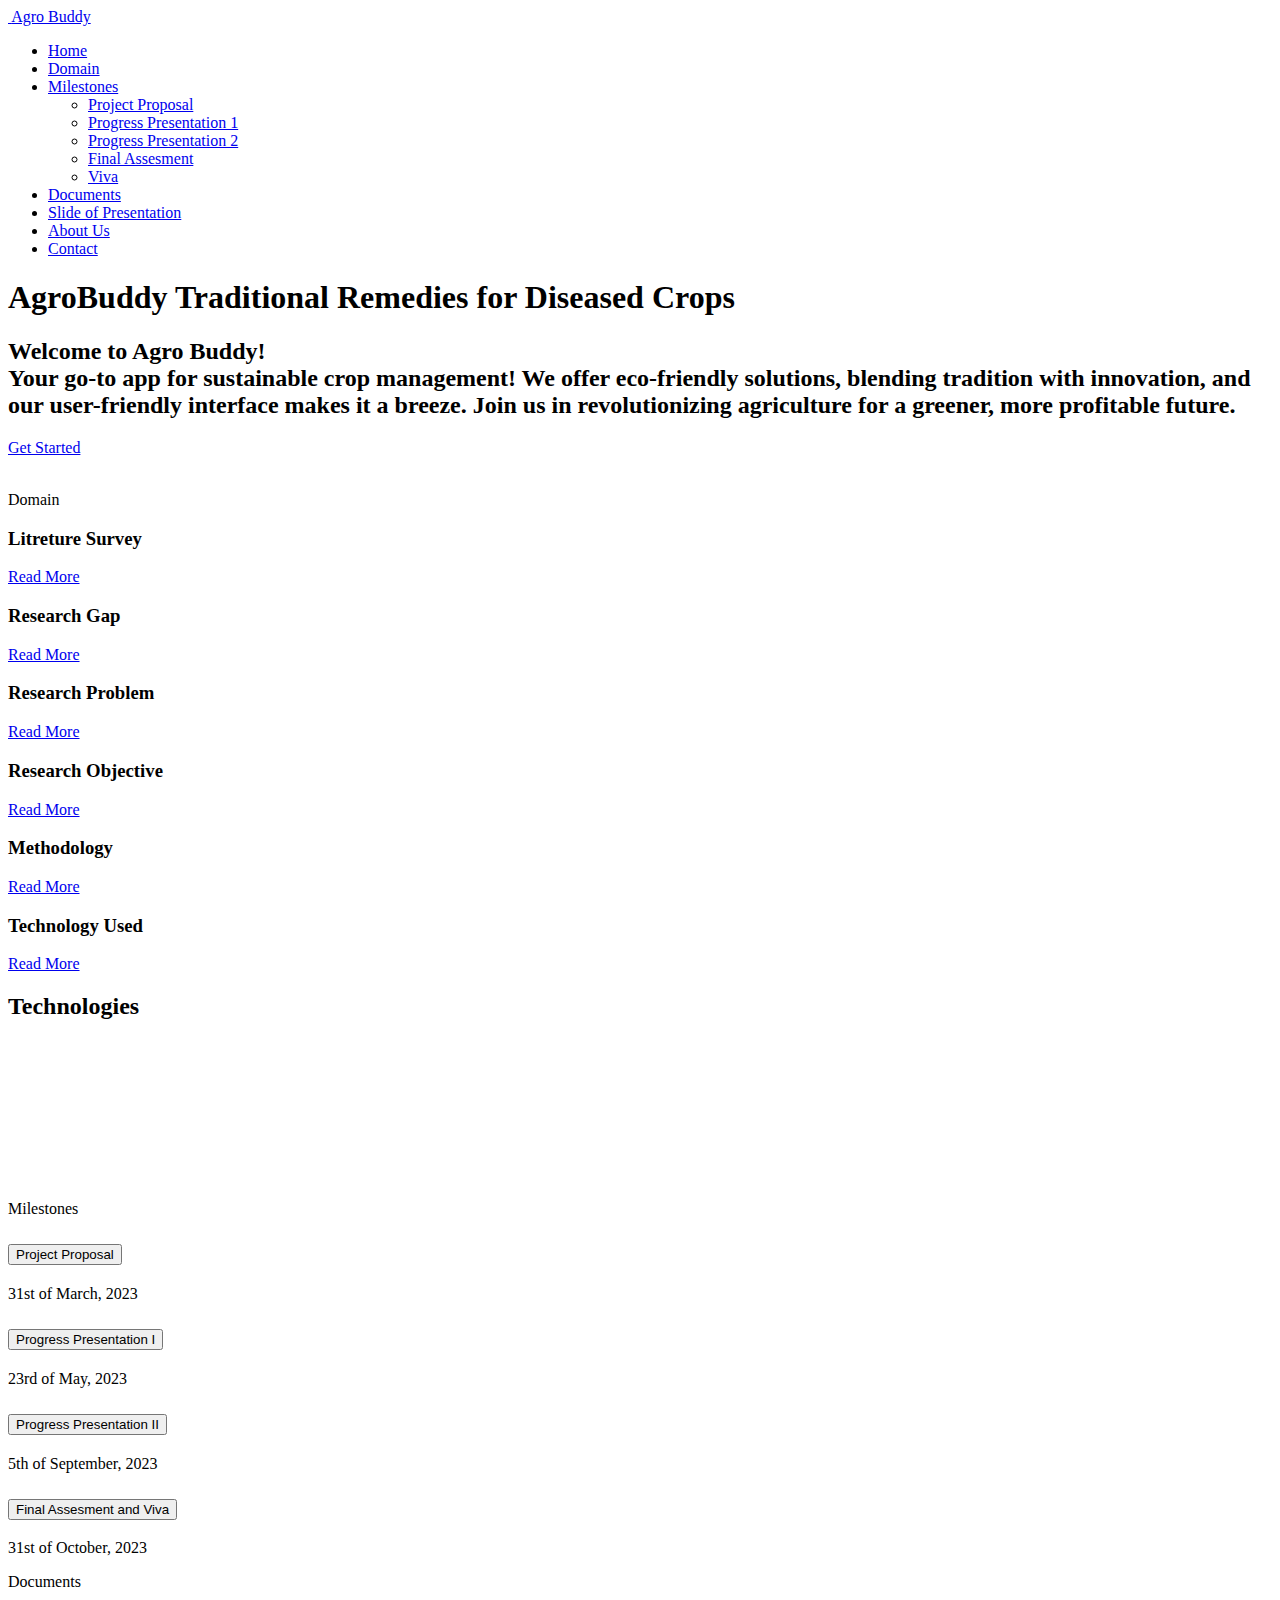
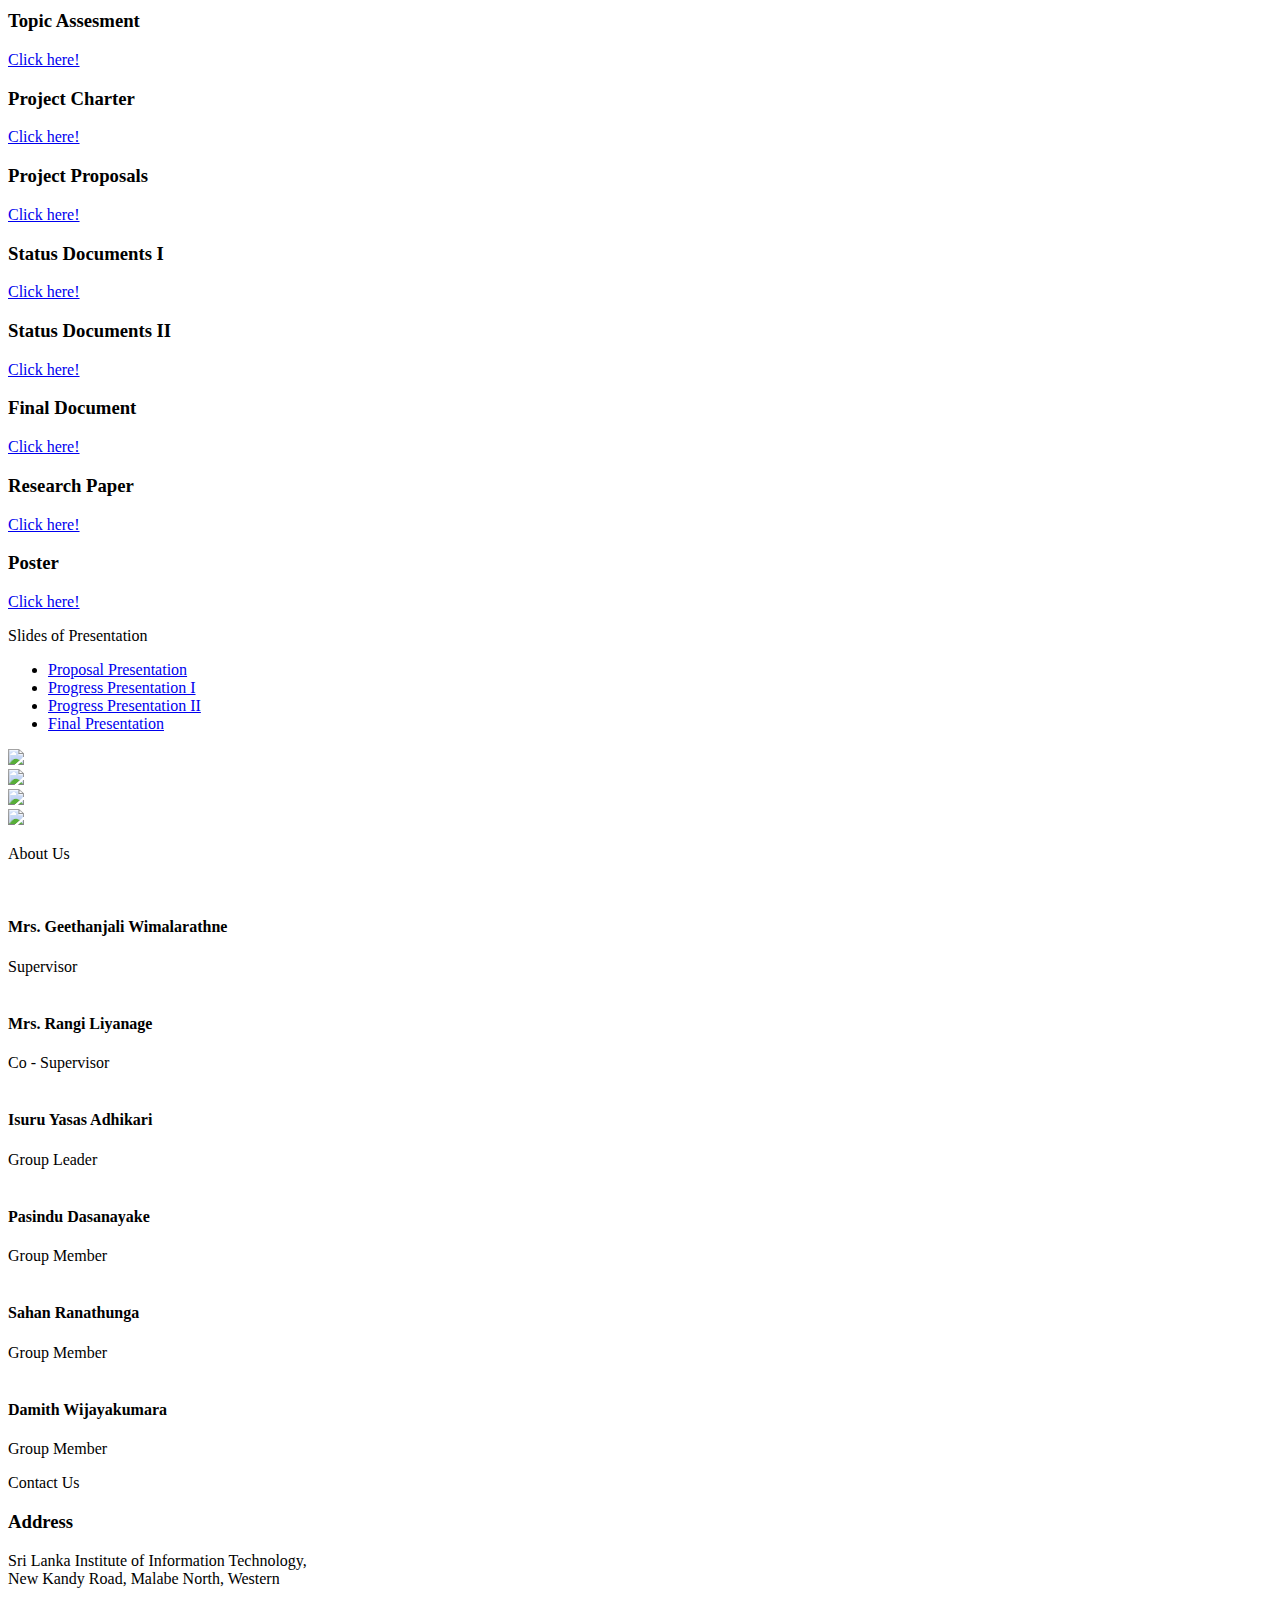
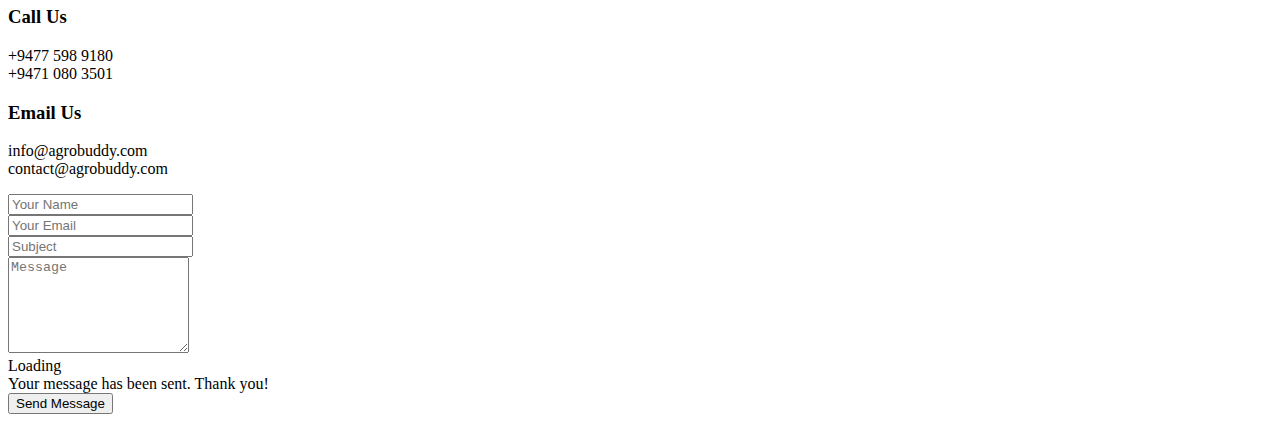
==== index.html @ 3585fc25 "Add files via upload" ====
<!DOCTYPE html>
<html lang="en">

<head>
  <meta charset="utf-8">
  <meta content="width=device-width, initial-scale=1.0" name="viewport">

  <title>Agro Buddy - Home</title>
  <meta content="" name="description">
  <meta content="" name="keywords">

  <!-- Favicons -->
  <link href="assets/img/Agro Buddy/Agro buddy logo.png" rel="icon">
  <link href="asssets/img/Agro Buddy/Agro buddy logo.png" rel="apple-touch-icon">

  <!-- Google Fonts -->
  <link
    href="https://fonts.googleapis.com/css?family=Open+Sans:300,300i,400,400i,600,600i,700,700i|Nunito:300,300i,400,400i,600,600i,700,700i|Poppins:300,300i,400,400i,500,500i,600,600i,700,700i"
    rel="stylesheet">

  <!-- Vendor CSS Files -->
  <link href="assets/vendor/aos/aos.css" rel="stylesheet">
  <link href="assets/vendor/bootstrap/css/bootstrap.min.css" rel="stylesheet">
  <link href="assets/vendor/bootstrap-icons/bootstrap-icons.css" rel="stylesheet">
  <link href="assets/vendor/glightbox/css/glightbox.min.css" rel="stylesheet">
  <link href="assets/vendor/remixicon/remixicon.css" rel="stylesheet">
  <link href="assets/vendor/swiper/swiper-bundle.min.css" rel="stylesheet">

  <link href="assets/css/style.css" rel="stylesheet">

</head>

<body>

  <!-- ======= Header ======= -->
  <header id="header" class="header fixed-top">
    <div class="container-fluid container-xl d-flex align-items-center justify-content-between">

      <a href="index.html" class="logo d-flex align-items-center">
        <img src="assets/img/Agro Buddy/Agro buddy logo.png" alt="">
        <span>Agro Buddy</span>
      </a>

      <nav id="navbar" class="navbar">
        <ul>
          <li><a class="nav-link scrollto active" href="#hero">Home</a></li>
          <li><a class="nav-link scrollto" href="#domain">Domain</a></li>
          <li class="dropdown"><a href="#values"><span>Milestones</span> <i class="bi bi-chevron-down"></i></a>
            <ul>
              <li><a href="#values">Project Proposal</a></li>
              <li><a href="#values">Progress Presentation 1</a></li>
              <li><a href="#values">Progress Presentation 2</a></li>
              <li><a href="#values">Final Assesment</a></li>
              <li><a href="#values">Viva</a></li>
            </ul>
          </li>
          <li><a class="nav-link scrollto" href="#counts">Documents</a></li>
          <li><a class="nav-link scrollto" href="#features">Slide of Presentation</a></li>
          <li><a class="nav-link scrollto" href="#team">About Us</a></li>
          <li><a class="nav-link scrollto" href="#contact">Contact</a></li>
        </ul>
        <i class="bi bi-list mobile-nav-toggle"></i>
      </nav><!-- .navbar -->

    </div>
  </header><!-- End Header -->

  <!-- ======= Hero Section ======= -->
  <section id="hero" class="hero d-flex align-items-center">

    <div class="container">
      <div class="row">
        <div class="col-lg-6 d-flex flex-column justify-content-center">
          <h1 data-aos="fade-up">AgroBuddy Traditional Remedies for Diseased Crops</h1>
          <h2 data-aos="fade-up" data-aos-delay="400">Welcome to Agro Buddy!<br> Your go-to app for sustainable crop
            management! We offer eco-friendly solutions, blending tradition with innovation, and our user-friendly
            interface makes it a breeze. Join us in revolutionizing agriculture for a greener, more profitable future.
          </h2>
          <div data-aos="fade-up" data-aos-delay="600">
            <div class="text-center text-lg-start">
              <a href="#domain"
                class="btn-get-started scrollto d-inline-flex align-items-center justify-content-center align-self-center">
                <span>Get Started</span>
                <i class="bi bi-arrow-right"></i>
              </a>
            </div>
          </div>
        </div>
        <div class="col-lg-6 hero-img" data-aos="zoom-out" data-aos-delay="200">
          <img src="assets/img/Agro Buddy/Agro buddy logo.png" class="img-fluid" alt="">
        </div>
      </div>
    </div>

  </section><!-- End Hero -->

  <main id="main">
    <!-- ======= Domain Section ======= -->
    <section id="domain" class="domain">

      <div class="container" data-aos="fade-up">

        <header class="section-header">
          <p>Domain</p>
        </header>

        <div class="row gy-4">

          <div class="col-lg-4 col-md-6" data-aos="fade-up" data-aos-delay="200">
            <div class="domain-box blue">
              <i class="ri-discuss-line icon"></i>
              <h3>Litreture Survey</h3>

              <a href="./Litreture_Survey.html" class="read-more"><span>Read More</span> <i
                  class="bi bi-arrow-right"></i></a>
            </div>
          </div>

          <div class="col-lg-4 col-md-6" data-aos="fade-up" data-aos-delay="300">
            <div class="domain-box orange">
              <i class="ri-discuss-line icon"></i>
              <h3>Research Gap</h3>
              <a href="./Research Gap.html" class="read-more"><span>Read More</span> <i
                  class="bi bi-arrow-right"></i></a>
            </div>
          </div>

          <div class="col-lg-4 col-md-6" data-aos="fade-up" data-aos-delay="400">
            <div class="domain-box green">
              <i class="ri-discuss-line icon"></i>
              <h3>Research Problem</h3>
              <a href="./Research Problem.html" class="read-more"><span>Read More</span> <i
                  class="bi bi-arrow-right"></i></a>
            </div>
          </div>

          <div class="col-lg-4 col-md-6" data-aos="fade-up" data-aos-delay="500">
            <div class="domain-box red">
              <i class="ri-discuss-line icon"></i>
              <h3>Research Objective</h3>
              <a href="./Research Objective.html" class="read-more"><span>Read More</span> <i
                  class="bi bi-arrow-right"></i></a>
            </div>
          </div>

          <div class="col-lg-4 col-md-6" data-aos="fade-up" data-aos-delay="600">
            <div class="domain-box purple">
              <i class="ri-discuss-line icon"></i>
              <h3>Methodology</h3>
              <a href="./Methodology.html" class="read-more"><span>Read More</span> <i
                  class="bi bi-arrow-right"></i></a>
            </div>
          </div>

          <div class="col-lg-4 col-md-6" data-aos="fade-up" data-aos-delay="700">
            <div class="domain-box pink">
              <i class="ri-discuss-line icon"></i>
              <h3>Technology Used</h3>
              <a href="./Technology Used.html" class="read-more"><span>Read More</span> <i
                  class="bi bi-arrow-right"></i></a>
            </div>
          </div>

        </div>

      </div>

    </section>

    <!-- ======= Technology Section ======= -->
    <section id="clients" class="clients">

      <div class="container" data-aos="fade-up">

        <header class="section-header">
          <h2>Technologies</h2>
        </header>

        <div class="clients-slider swiper">
          <div class="swiper-wrapper align-items-center">
            <div class="swiper-slide"><img src="assets/img/logo/android.jpg" class="img-fluid" alt=""></div>
            <div class="swiper-slide"><img src="assets/img/logo/flask.png" class="img-fluid" alt=""></div>
            <div class="swiper-slide"><img src="assets/img/logo/flutter.png" class="img-fluid" alt=""></div>
            <div class="swiper-slide"><img src="assets/img/logo/GoogleColab.png" class="img-fluid" alt=""></div>
            <div class="swiper-slide"><img src="assets/img/logo/postman.png" class="img-fluid" alt=""></div>
            <div class="swiper-slide"><img src="assets/img/logo/python-anywhere.png" class="img-fluid" alt=""></div>
            <div class="swiper-slide"><img src="assets/img/logo/python.png" class="img-fluid" alt=""></div>
            <div class="swiper-slide"><img src="assets/img/logo/tensorflow.png" class="img-fluid" alt=""></div>
          </div>
          <div class="swiper-pagination"></div>
        </div>
      </div>

    </section><!-- Technology Section -->


    <!-- ======= Milestone Section ======= -->
    <section id="values" class="values">

      <div class="container" data-aos="fade-up">

        <header class="section-header">
          <p>Milestones</p>
        </header>

        <div class="row">
          <div class="col-lg-6">
            <!-- Milestone List 1-->
            <div class="accordion accordion-flush" id="faqlist1">
              <div class="accordion-item">
                <h2 class="accordion-header">
                  <button class="accordion-button collapsed" type="button" data-bs-toggle="collapse"
                    data-bs-target="#faq-content-1">
                    Project Proposal
                  </button>
                </h2>
                <div id="faq-content-1" class="accordion-collapse collapse" data-bs-parent="#faqlist1">
                  <div class="accordion-body">
                    <i class="bi bi-check"></i> 31st of March, 2023
                  </div>
                </div>
              </div>

              <div class="accordion-item">
                <h2 class="accordion-header">
                  <button class="accordion-button collapsed" type="button" data-bs-toggle="collapse"
                    data-bs-target="#faq-content-2">
                    Progress Presentation I
                  </button>
                </h2>
                <div id="faq-content-2" class="accordion-collapse collapse" data-bs-parent="#faqlist1">
                  <div class="accordion-body">
                    <i class="bi bi-check"></i> 23rd of May, 2023
                  </div>
                </div>
              </div>

            </div>
          </div>

          <div class="col-lg-6">

            <!-- Milestone List 2-->
            <div class="accordion accordion-flush" id="faqlist2">

              <div class="accordion-item">
                <h2 class="accordion-header">
                  <button class="accordion-button collapsed" type="button" data-bs-toggle="collapse"
                    data-bs-target="#faq2-content-1">
                    Progress Presentation II
                  </button>
                </h2>
                <div id="faq2-content-1" class="accordion-collapse collapse" data-bs-parent="#faqlist2">
                  <div class="accordion-body">
                    <i class="bi bi-check"></i> 5th of September, 2023
                  </div>
                </div>
              </div>

              <div class="accordion-item">
                <h2 class="accordion-header">
                  <button class="accordion-button collapsed" type="button" data-bs-toggle="collapse"
                    data-bs-target="#faq2-content-2">
                    Final Assesment and Viva
                  </button>
                </h2>
                <div id="faq2-content-2" class="accordion-collapse collapse" data-bs-parent="#faqlist2">
                  <div class="accordion-body">
                    <i class="bi bi-check"></i> 31st of October, 2023
                  </div>
                </div>
              </div>
            </div>
          </div>

        </div>

      </div>

    </section><!-- End Milestone Section -->

    <!-- ======= Counts Section ======= -->
    <section id="counts" class="counts">
      <div class="container" data-aos="fade-up">

        <header class="section-header">
          <p>Documents</p>
        </header>

        <div class="row gy-4">

          <div class="col-lg-3 col-md-6">
            <div class="count-box">
              <i class="bi bi-journal-richtext" style="color: #008037;"></i>
              <div class="purplecounter">
                <h3>Topic Assesment</h3>
                <a href="https://onedrive.live.com/download?resid=1FA4869A37E3DE7F%21956&authkey=!AMLuqInyqg9OPy8&em=2">
                  <p>Click here!</p>
                </a>
              </div>
            </div>
          </div>

          <div class="col-lg-3 col-md-6">
            <div class="count-box">
              <i class="bi bi-journal-richtext" style="color: #008037;"></i>
              <div>
                <h3>Project Charter</h3>
                <a href="#counts">
                  <p>Click here!</p>
                </a>
              </div>
            </div>
          </div>

          <div class="col-lg-3 col-md-6">
            <div class="count-box">
              <i class="bi bi-journal-richtext" style="color: #008037;"></i>
              <div>
                <h3>Project Proposals</h3>
                <a href="https://1drv.ms/f/s!An_e4zeahqQfhynNCidPvt_AhzPf?e=PeBVCR">
                  <p>Click here!</p>
                </a>
              </div>
            </div>
          </div>

          <div class="col-lg-3 col-md-6">
            <div class="count-box">
              <i class="bi bi-journal-richtext" style="color: #008037;"></i>
              <div>
                <h3>Status Documents I</h3>
                <a href="https://1drv.ms/f/s!An_e4zeahqQfhyRHeeDA_RtCO85U?e=gBqP6K">
                  <p>Click here!</p>
                </a>
              </div>
            </div>
          </div>

          <div class="col-lg-3 col-md-6">
            <div class="count-box">
              <i class="bi bi-journal-richtext" style="color: #008037;"></i>
              <div>
                <h3>Status Documents II</h3>
                <a href="https://1drv.ms/f/s!An_e4zeahqQfhzWu0SBa9OE18I1p?e=wEXXpr">
                  <p>Click here!</p>
                </a>
              </div>
            </div>
          </div>

          <div class="col-lg-3 col-md-6">
            <div class="count-box">
              <i class="bi bi-journal-richtext" style="color: #008037;"></i>
              <div>
                <h3>Final Document</h3>
                <a href="https://1drv.ms/f/s!An_e4zeahqQfhy-DJ0oXqLLTr_0O?e=YSPaLi">
                  <p>Click here!</p>
                </a>
              </div>
            </div>
          </div>

          <div class="col-lg-3 col-md-6">
            <div class="count-box">
              <i class="bi bi-journal-richtext" style="color: #008037;"></i>
              <div>
                <h3>Research Paper</h3>
                <a href="https://onedrive.live.com/download?resid=1FA4869A37E3DE7F%21942&authkey=!AA3N0XBPxEt2TzI&em=2">
                  <p>Click here!</p>
                </a>
              </div>
            </div>
          </div>

          <div class="col-lg-3 col-md-6">
            <div class="count-box">
              <i class="bi bi-journal-richtext" style="color: #008037;"></i>
              <div>
                <h3>Poster</h3>
                <a
                  href="https://onedrive.live.com/download?resid=1FA4869A37E3DE7F%21955&authkey=%21AHlk6UZTcPWrQI8&width=904&height=1280">
                  <p>Click here!</p>
                </a>
              </div>
            </div>
          </div>



        </div>

      </div>
    </section><!-- End Counts Section -->

    <!-- ======= Features Section ======= -->
    <section id="features" class="features">

      <div class="container" data-aos="fade-up">

        <header class="section-header">
          <p>Slides of Presentation</p>
        </header>

        <!-- Feature Tabs -->
        <div class="row feture-tabs" data-aos="fade-up">
          <div class="col-lg-12">

            <!-- Tabs -->
            <ul class="nav nav-pills mb-3">
              <li>
                <a class="nav-link active" data-bs-toggle="pill" href="#tab1">Proposal Presentation</a>
              </li>
              <li>
                <a class="nav-link" data-bs-toggle="pill" href="#tab2">Progress Presentation I</a>
              </li>
              <li>
                <a class="nav-link" data-bs-toggle="pill" href="#tab3">Progress Presentation II</a>
              </li>
              <li>
                <a class="nav-link" data-bs-toggle="pill" href="#tab4">Final Presentation</a>
              </li>
            </ul><!-- End Tabs -->

            <!-- Tab Content -->
            <div class="tab-content">

              <div class="tab-pane fade show active" id="tab1">
                <a href="https://onedrive.live.com/download?resid=1FA4869A37E3DE7F%21929&authkey=!ABX7j5flDG_sHAw&em=2">
                  </href><img src="./assets/img/Agro Buddy/Proposal.jpg" class="img-fluid"></a>
              </div><!-- End Tab 1 Content -->

              <div class="tab-pane fade show" id="tab2">
                <a href="https://onedrive.live.com/download?resid=1FA4869A37E3DE7F%21928&authkey=!AA_rx9jDrcZquk8&em=2">
                  </href><img src="./assets/img/Agro Buddy/PP 1.jpg" class="img-fluid"></a>
              </div><!-- End Tab 2 Content -->

              <div class="tab-pane fade show" id="tab3">
                <a href="https://onedrive.live.com/download?resid=1FA4869A37E3DE7F%21930&authkey=!AJfCFHTkJgBrFtA&em=2">
                  </href><img src="./assets/img/Agro Buddy/PP 2.jpg" class="img-fluid"></a>
              </div><!-- End Tab 3 Content -->

              <div class="tab-pane fade show" id="tab4">
                <a href="https://onedrive.live.com/download?resid=1FA4869A37E3DE7F%21927&authkey=!AMwnB-3E1WRprvg&em=2">
                  </href><img src="./assets/img/Agro Buddy/FP.jpg" class="img-fluid"></a>
              </div><!-- End Tab 4 Content -->

            </div>

          </div>


        </div><!-- End Feature Tabs -->

    </section><!-- End Features Section -->

    <!-- ======= Team Section ======= -->
    <section id="team" class="team">

      <div class="container" data-aos="fade-up">

        <header class="section-header">
          <p>About Us</p>
        </header>

        <div class="row gy-4">

          <div class="col-lg-2 col-md-6 d-flex align-items-stretch" data-aos="fade-up" data-aos-delay="100">
            <div class="member">
              <div class="member-img">
                <img src="assets/img/Agro Buddy/Mrs.Geethanjali.png" class="img-fluid" alt="">
                <div class="social">
                  <a href="mailto:geethanjali.w@sliit.lk"><i class="bi bi-envelope"></i></a>
                  <a href="https://lk.linkedin.com/in/geethanjali-wimalaratne-56625a7a"><i
                      class="bi bi-linkedin"></i></a>
                </div>
              </div>
              <div class="member-info">
                <h4>Mrs. Geethanjali Wimalarathne</h4>
                <span>Supervisor</span>
              </div>
            </div>
          </div>

          <div class="col-lg-2 col-md-6 d-flex align-items-stretch" data-aos="fade-up" data-aos-delay="200">
            <div class="member">
              <div class="member-img">
                <img src="assets/img/Agro Buddy/Mrs.Rangi.png" class="img-fluid" alt="">
                <div class="social">

                  <a href="mailto:rangi.l@sliit.lk"><i class="bi bi-envelope"></i></a>
                  <a href="https://lk.linkedin.com/in/rangi-prarthana-b-liyanage-684ab2171"><i
                      class="bi bi-linkedin"></i></a>
                </div>
              </div>
              <div class="member-info">
                <h4>Mrs. Rangi Liyanage</h4>
                <span>Co - Supervisor</span>
              </div>
            </div>
          </div>

          <div class="col-lg-2 col-md-6 d-flex align-items-stretch" data-aos="fade-up" data-aos-delay="300">
            <div class="member">
              <div class="member-img">
                <img src="assets/img/Agro Buddy/Isuru.jpg" class="img-fluid" alt="">
                <div class="social">
                  <a href="mailto:it20209698@my.sliit.lk"><i class="bi bi-envelope"></i></a>
                  <a href="https://www.linkedin.com/in/isuruadhikari/"><i class="bi bi-linkedin"></i></a>
                </div>
              </div>
              <div class="member-info">
                <h4>Isuru Yasas Adhikari</h4>
                <span>Group Leader</span>
              </div>
            </div>
          </div>

          <div class="col-lg-2 col-md-6 d-flex align-items-stretch" data-aos="fade-up" data-aos-delay="400">
            <div class="member">
              <div class="member-img">
                <img src="assets/img/Agro Buddy/Pasindu.png" class="img-fluid" alt="">
                <div class="social">
                  <a href="mailto:it19006376@my.sliit.lk"><i class="bi bi-envelope"></i></a>
                  <a href="https://www.linkedin.com/in/pasindu-dasanayaka-2a1683176"><i class="bi bi-linkedin"></i></a>
                </div>
              </div>
              <div class="member-info">
                <h4>Pasindu Dasanayake</h4>
                <span>Group Member</span>
              </div>
            </div>
          </div>

          <div class="col-lg-2 col-md-6 d-flex align-items-stretch" data-aos="fade-up" data-aos-delay="400">
            <div class="member">
              <div class="member-img">
                <img src="assets/img/Agro Buddy/Sahan.jpg" class="img-fluid" alt="">
                <div class="social">
                  <a href="mailto:it20218676@my.sliit.lk"><i class="bi bi-envelope"></i></a>
                  <a href="https://www.linkedin.com/in/sahan-ranathunga-214022228/"><i class="bi bi-linkedin"></i></a>
                </div>
              </div>
              <div class="member-info">
                <h4>Sahan Ranathunga</h4>
                <span>Group Member</span>
              </div>
            </div>
          </div>

          <div class="col-lg-2 col-md-6 d-flex align-items-stretch" data-aos="fade-up" data-aos-delay="400">
            <div class="member">
              <div class="member-img">
                <img src="assets/img/Agro Buddy/Damith.png" class="img-fluid" alt="">
                <div class="social">
                  <a href="mailto:it20181956@my.sliit.lk"><i class="bi bi-envelope"></i></a>
                  <a href="https://www.linkedin.com/in/damith-wijayakumara-8aa23122b/"><i
                      class="bi bi-linkedin"></i></a>
                </div>
              </div>
              <div class="member-info">
                <h4>Damith Wijayakumara</h4>
                <span>Group Member</span>
              </div>
            </div>
          </div>

        </div>

      </div>

    </section><!-- End Team Section -->

    <!-- ======= Contact Section ======= -->
    <section id="contact" class="contact">

      <div class="container" data-aos="fade-up">

        <header class="section-header">
          <p>Contact Us</p>
        </header>

        <div class="row gy-4">

          <div class="col-lg-6">

            <div class="row gy-4">
              <div class="col-md-6">
                <div class="info-box">
                  <i class="bi bi-geo-alt"></i>
                  <h3>Address</h3>
                  <p>Sri Lanka Institute of Information Technology,<br>New Kandy Road, Malabe North, Western</p>
                </div>
              </div>
              <div class="col-md-6">
                <div class="info-box">
                  <i class="bi bi-telephone"></i>
                  <h3>Call Us</h3>
                  <p>+9477 598 9180<br>+9471 080 3501</p>
                </div>
              </div>
              <div class="col-md-6">
                <div class="info-box">
                  <i class="bi bi-envelope"></i>
                  <h3>Email Us</h3>
                  <p>info@agrobuddy.com<br>contact@agrobuddy.com</p>
                </div>
              </div>
            </div>

          </div>

          <div class="col-lg-6">
            <form action="forms/contact.php" method="post" class="php-email-form">
              <div class="row gy-4">

                <div class="col-md-6">
                  <input type="text" name="name" class="form-control" placeholder="Your Name" required>
                </div>

                <div class="col-md-6 ">
                  <input type="email" class="form-control" name="email" placeholder="Your Email" required>
                </div>

                <div class="col-md-12">
                  <input type="text" class="form-control" name="subject" placeholder="Subject" required>
                </div>

                <div class="col-md-12">
                  <textarea class="form-control" name="message" rows="6" placeholder="Message" required></textarea>
                </div>

                <div class="col-md-12 text-center">
                  <div class="loading">Loading</div>
                  <div class="error-message"></div>
                  <div class="sent-message">Your message has been sent. Thank you!</div>

                  <button type="submit">Send Message</button>
                </div>

              </div>
            </form>

          </div>

        </div>

      </div>

    </section><!-- End Contact Section -->


  </main><!-- End #main -->

  <a href="#" class="back-to-top d-flex align-items-center justify-content-center"><i
      class="bi bi-arrow-up-short"></i></a>

  <!-- Vendor JS Files -->
  <script src="assets/vendor/purecounter/purecounter_vanilla.js"></script>
  <script src="assets/vendor/aos/aos.js"></script>
  <script src="assets/vendor/bootstrap/js/bootstrap.bundle.min.js"></script>
  <script src="assets/vendor/glightbox/js/glightbox.min.js"></script>
  <script src="assets/vendor/isotope-layout/isotope.pkgd.min.js"></script>
  <script src="assets/vendor/swiper/swiper-bundle.min.js"></script>
  <script src="assets/vendor/php-email-form/validate.js"></script>

  <!-- Template Main JS File -->
  <script src="assets/js/main.js"></script>

</body>

</html>
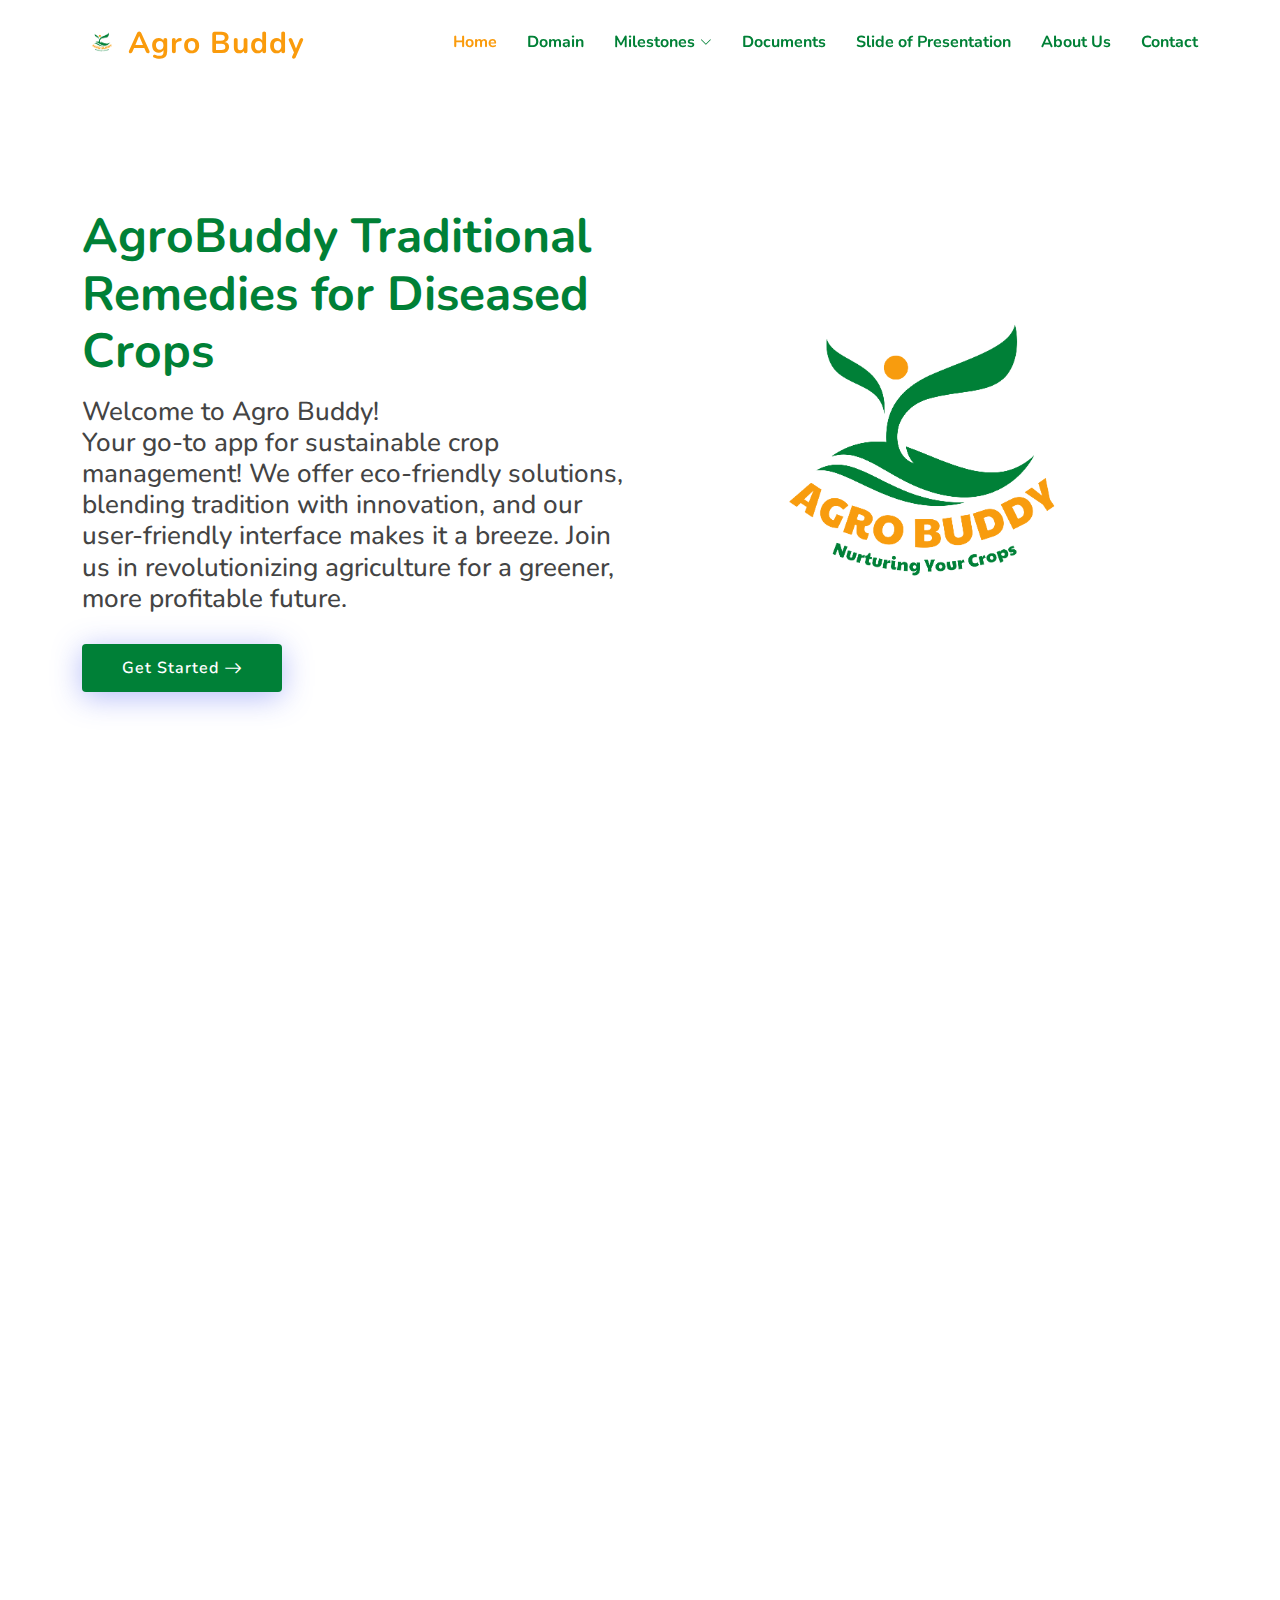
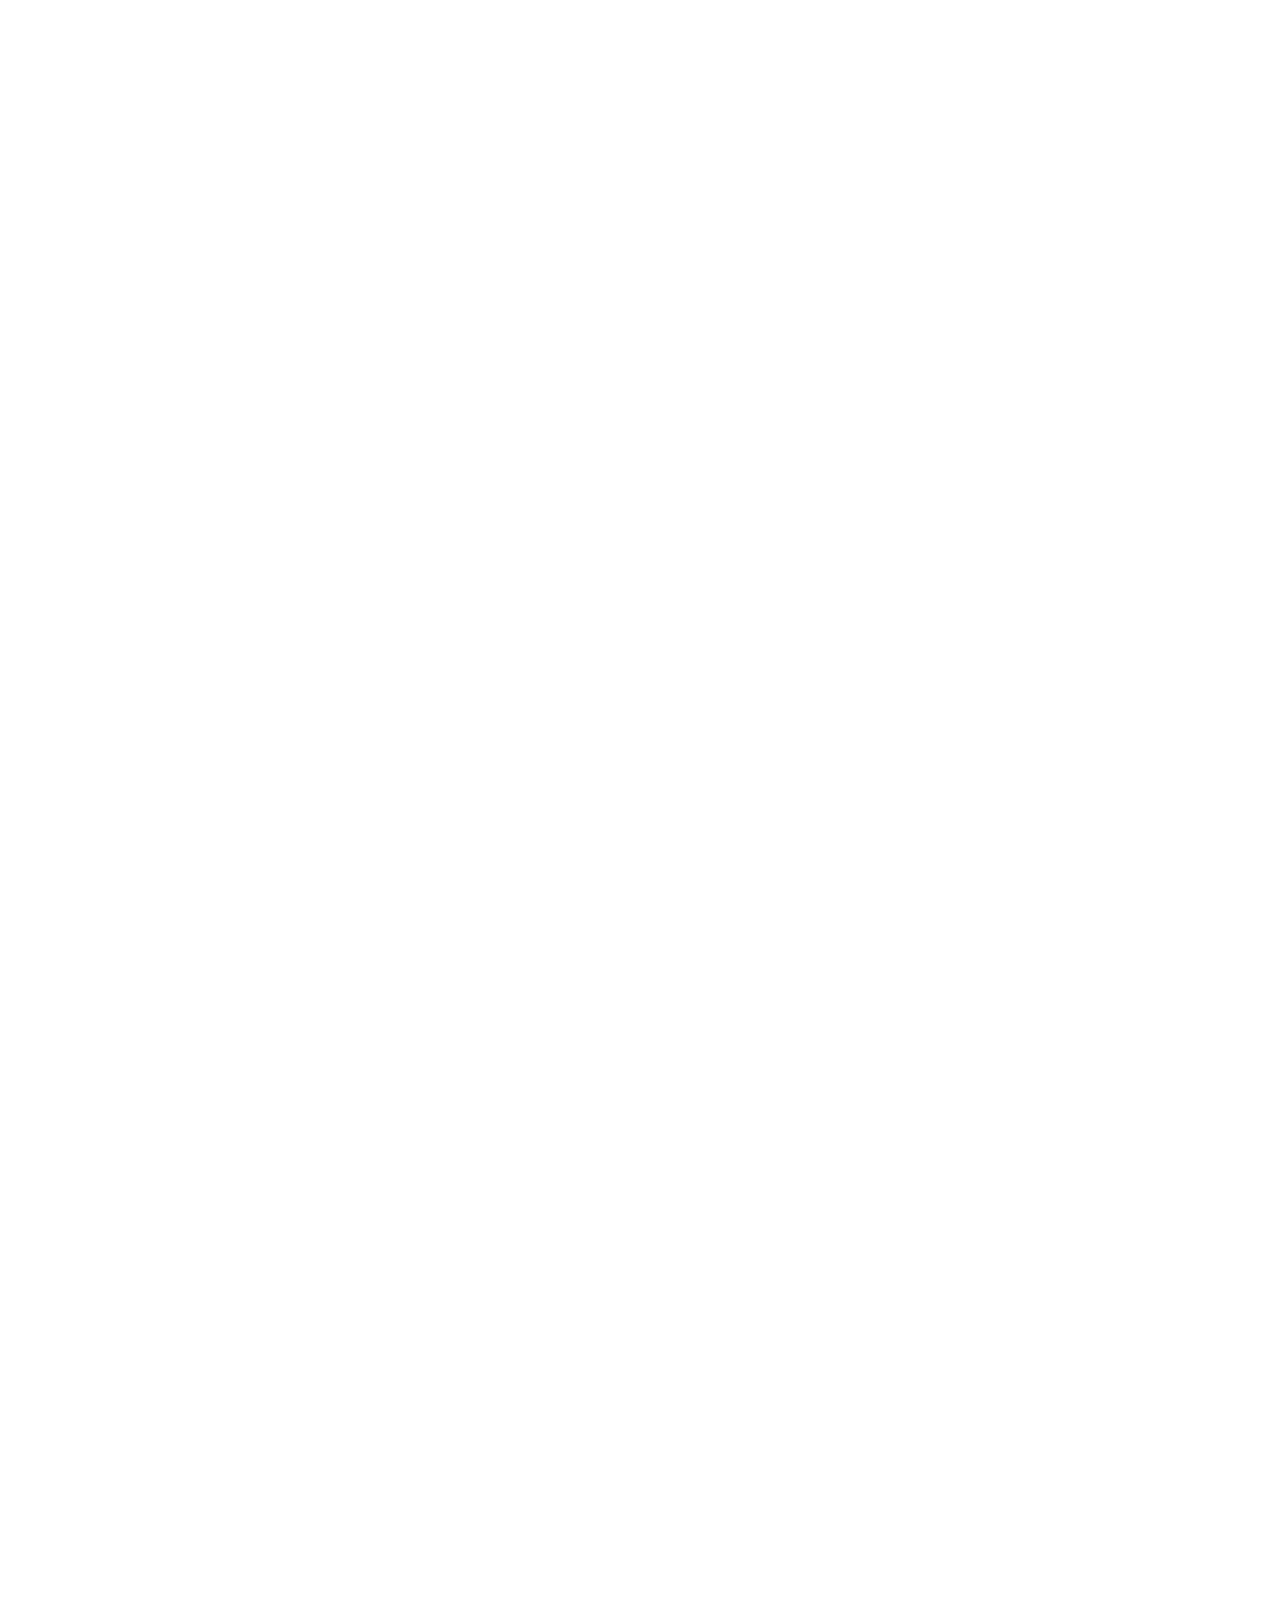
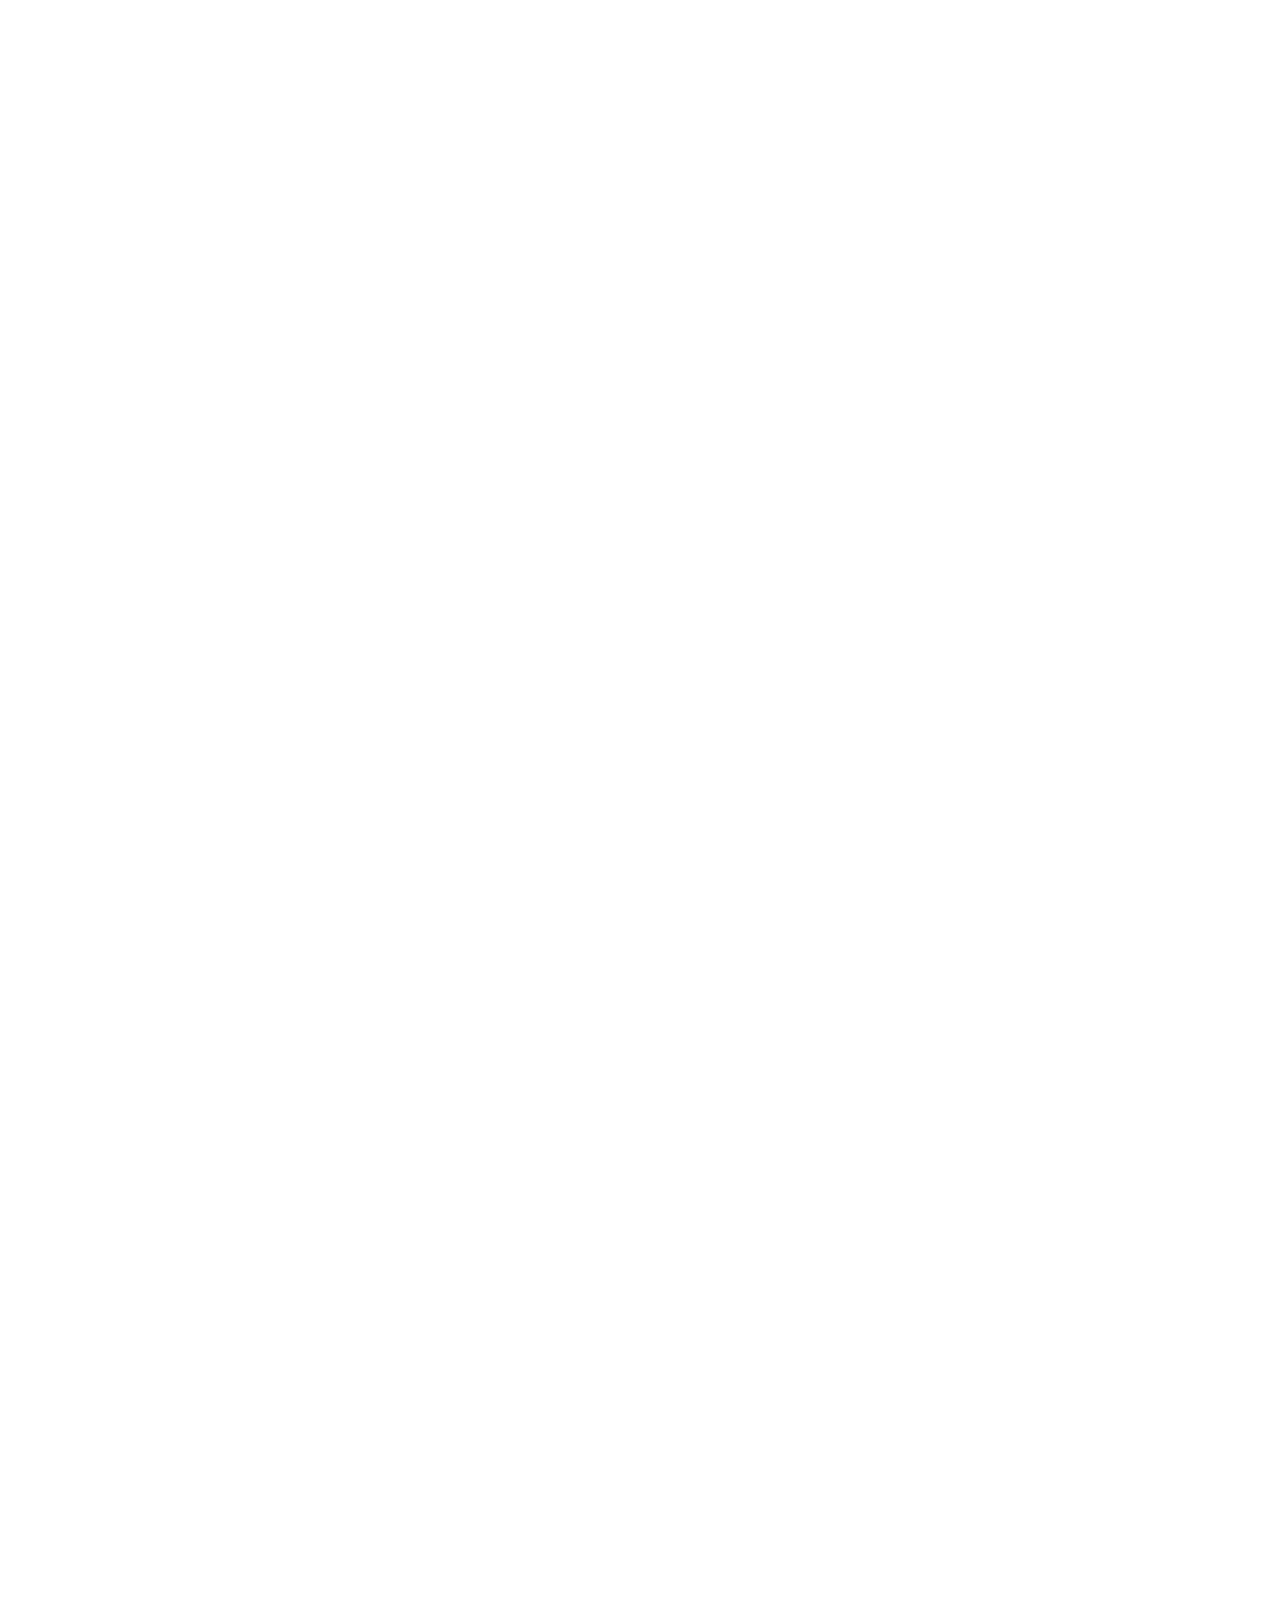
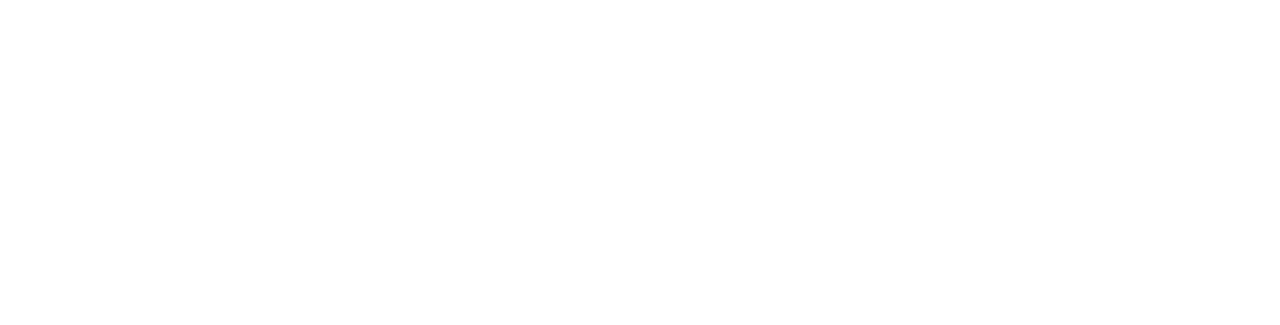
==== commit 46bd71a1: "index.html" ====
--- a/index.html
+++ b/index.html
@@ -216,7 +216,7 @@
                 </h2>
                 <div id="faq-content-1" class="accordion-collapse collapse" data-bs-parent="#faqlist1">
                   <div class="accordion-body">
-                    <i class="bi bi-check"></i> 31st of March, 2023
+                    <i class="bi bi-check"></i> 31st of March, 2023 <br> Our project proposal presentation has been successfully delivered to the team. During the presentation, we covered all the essential elements crucial in project planning. We began with a strong introduction that emphasized the project's significance, its objectives, and why it's a vital undertaking. The scope and objectives were clearly defined, ensuring everyone had a clear understanding of what we aim to achieve. We provided a detailed breakdown of the project's budget, a well-structured timeline with key milestones, and an overview of the required resources. We also addressed potential risks and presented a robust mitigation strategy. To conclude, we delivered a compelling call to action, urging all stakeholders to support and invest in the project. This group presentation is instrumental in securing the necessary support and resources for the successful execution of our project.
                   </div>
                 </div>
               </div>
@@ -669,4 +669,4 @@
 
 </body>
 
-</html>+</html>
